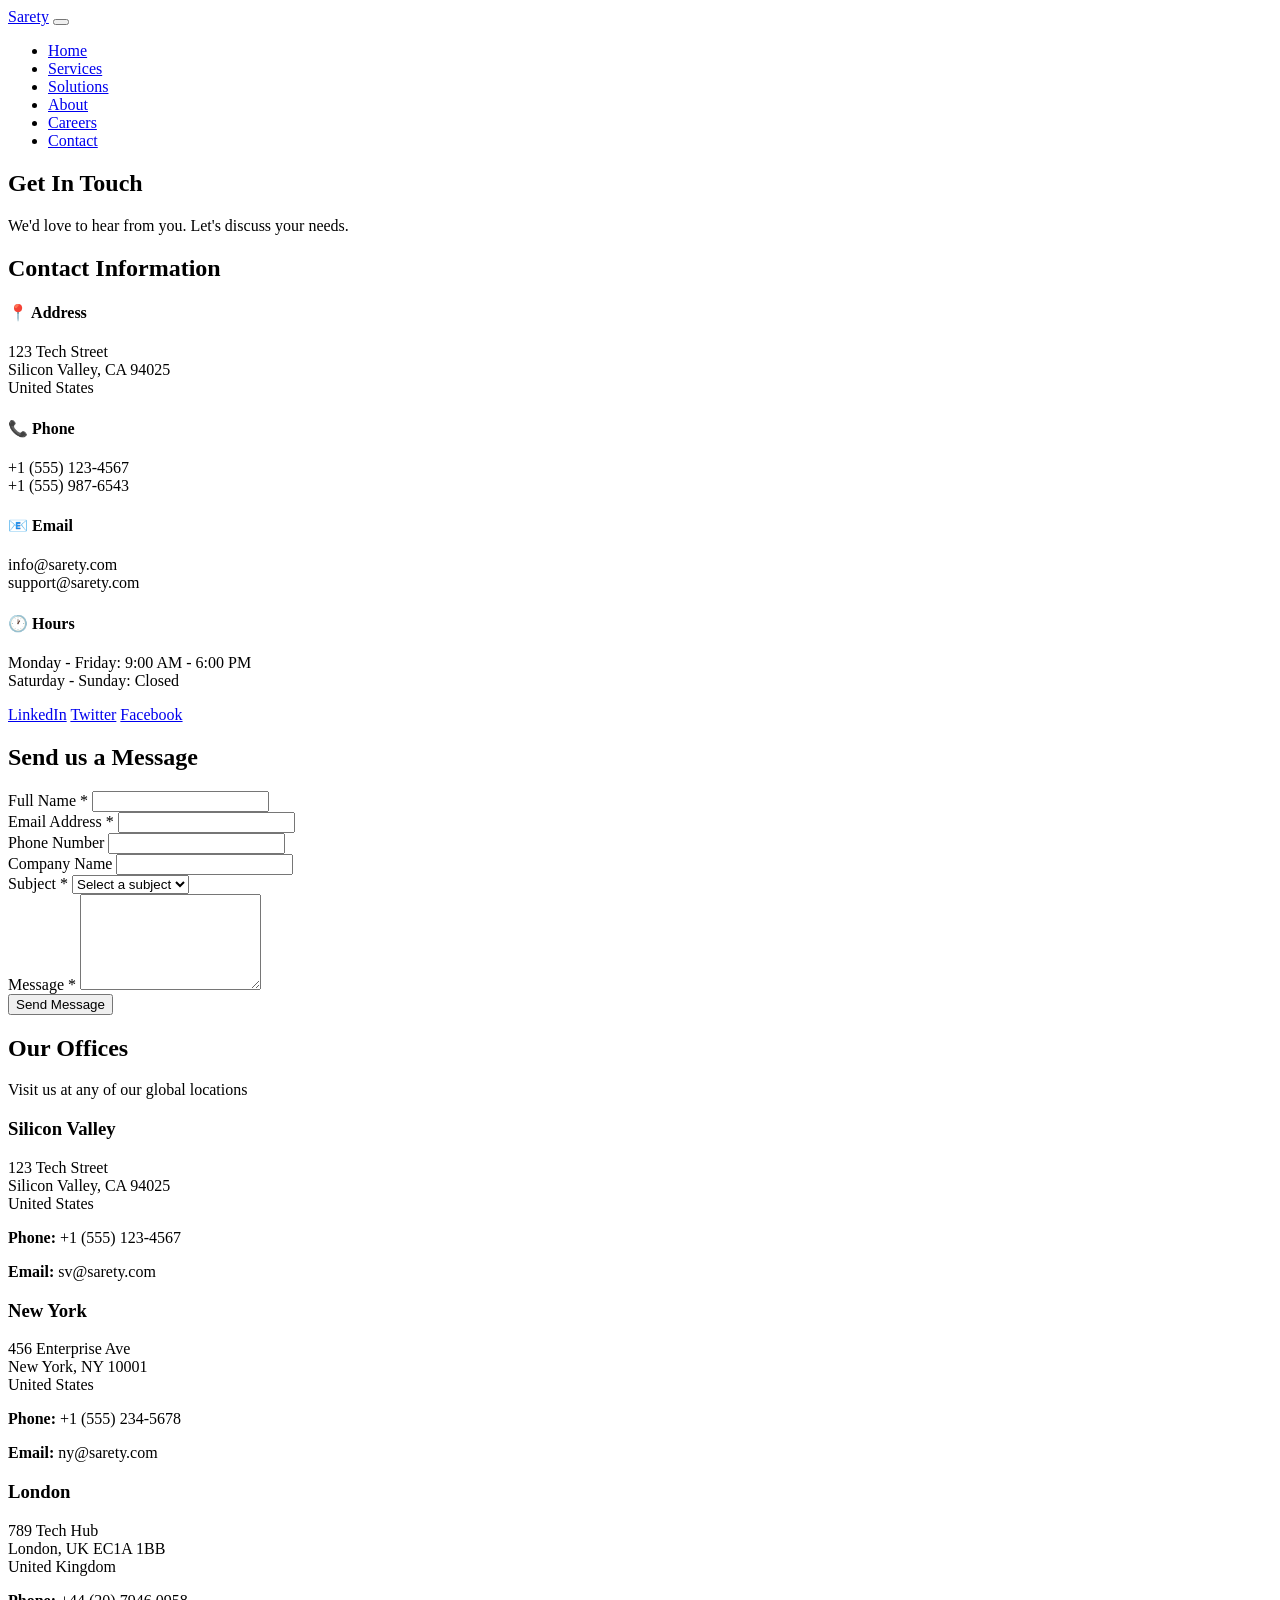
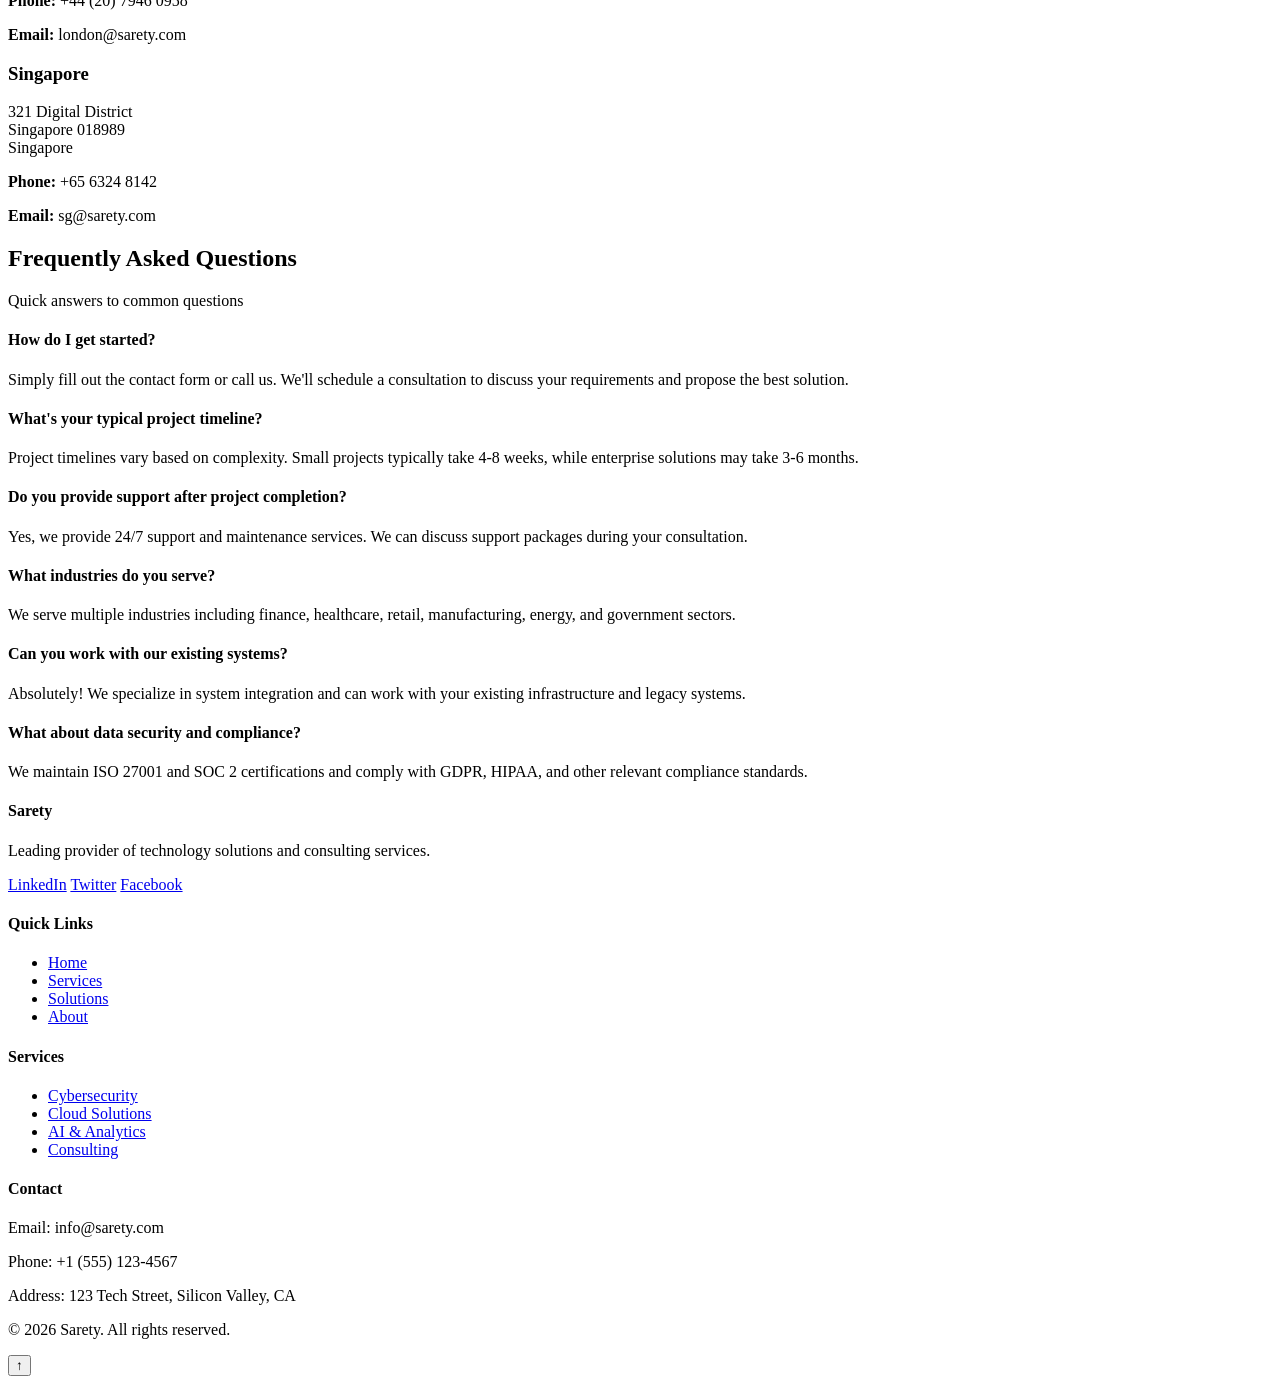
==== contact.html @ a7532923 "Add contact page" ====
<!DOCTYPE html>
<html lang="en">
<head>
    <meta charset="UTF-8">
    <meta name="viewport" content="width=device-width, initial-scale=1.0">
    <meta name="description" content="Contact Sarety - Get in touch with our team">
    <title>Contact - Sarety</title>
    <link rel="stylesheet" href="css/style.css">
    <link rel="stylesheet" href="css/responsive.css">
</head>
<body>
    <!-- Navigation -->
    <nav class="navbar">
        <div class="container">
            <div class="navbar-brand">
                <a href="index.html" class="logo">Sarety</a>
                <button class="hamburger" id="hamburger">
                    <span></span>
                    <span></span>
                    <span></span>
                </button>
            </div>
            <ul class="nav-menu" id="navMenu">
                <li><a href="index.html">Home</a></li>
                <li><a href="services.html">Services</a></li>
                <li><a href="solutions.html">Solutions</a></li>
                <li><a href="about.html">About</a></li>
                <li><a href="careers.html">Careers</a></li>
                <li><a href="contact.html" class="active">Contact</a></li>
            </ul>
        </div>
    </nav>

    <!-- Page Header -->
    <section class="page-header">
        <div class="container">
            <h1>Get In Touch</h1>
            <p>We'd love to hear from you. Let's discuss your needs.</p>
        </div>
    </section>

    <!-- Contact Section -->
    <section class="contact-section section">
        <div class="container">
            <div class="contact-grid">
                <div class="contact-info">
                    <h2>Contact Information</h2>
                    <div class="info-item">
                        <h4>📍 Address</h4>
                        <p>123 Tech Street<br>Silicon Valley, CA 94025<br>United States</p>
                    </div>
                    <div class="info-item">
                        <h4>📞 Phone</h4>
                        <p>+1 (555) 123-4567<br>+1 (555) 987-6543</p>
                    </div>
                    <div class="info-item">
                        <h4>📧 Email</h4>
                        <p>info@sarety.com<br>support@sarety.com</p>
                    </div>
                    <div class="info-item">
                        <h4>🕐 Hours</h4>
                        <p>Monday - Friday: 9:00 AM - 6:00 PM<br>Saturday - Sunday: Closed</p>
                    </div>
                    <div class="social-links-large">
                        <a href="#" class="social-link-large">LinkedIn</a>
                        <a href="#" class="social-link-large">Twitter</a>
                        <a href="#" class="social-link-large">Facebook</a>
                    </div>
                </div>

                <div class="contact-form-container">
                    <h2>Send us a Message</h2>
                    <form class="contact-form" id="contactForm">
                        <div class="form-group">
                            <label for="name">Full Name *</label>
                            <input type="text" id="name" name="name" required>
                            <span class="error-message"></span>
                        </div>
                        <div class="form-group">
                            <label for="email">Email Address *</label>
                            <input type="email" id="email" name="email" required>
                            <span class="error-message"></span>
                        </div>
                        <div class="form-group">
                            <label for="phone">Phone Number</label>
                            <input type="tel" id="phone" name="phone">
                        </div>
                        <div class="form-group">
                            <label for="company">Company Name</label>
                            <input type="text" id="company" name="company">
                        </div>
                        <div class="form-group">
                            <label for="subject">Subject *</label>
                            <select id="subject" name="subject" required>
                                <option value="">Select a subject</option>
                                <option value="Services Inquiry">Services Inquiry</option>
                                <option value="Support">Support</option>
                                <option value="Partnership">Partnership</option>
                                <option value="Careers">Careers</option>
                                <option value="Other">Other</option>
                            </select>
                            <span class="error-message"></span>
                        </div>
                        <div class="form-group">
                            <label for="message">Message *</label>
                            <textarea id="message" name="message" rows="6" required></textarea>
                            <span class="error-message"></span>
                        </div>
                        <button type="submit" class="btn btn-primary">Send Message</button>
                        <div class="form-message"></div>
                    </form>
                </div>
            </div>
        </div>
    </section>

    <!-- Office Locations -->
    <section class="office-locations section section-alt">
        <div class="container">
            <div class="section-header">
                <h2>Our Offices</h2>
                <p>Visit us at any of our global locations</p>
            </div>
            <div class="locations-grid">
                <div class="location-card">
                    <h3>Silicon Valley</h3>
                    <p>123 Tech Street<br>Silicon Valley, CA 94025<br>United States</p>
                    <p><strong>Phone:</strong> +1 (555) 123-4567</p>
                    <p><strong>Email:</strong> sv@sarety.com</p>
                </div>
                <div class="location-card">
                    <h3>New York</h3>
                    <p>456 Enterprise Ave<br>New York, NY 10001<br>United States</p>
                    <p><strong>Phone:</strong> +1 (555) 234-5678</p>
                    <p><strong>Email:</strong> ny@sarety.com</p>
                </div>
                <div class="location-card">
                    <h3>London</h3>
                    <p>789 Tech Hub<br>London, UK EC1A 1BB<br>United Kingdom</p>
                    <p><strong>Phone:</strong> +44 (20) 7946 0958</p>
                    <p><strong>Email:</strong> london@sarety.com</p>
                </div>
                <div class="location-card">
                    <h3>Singapore</h3>
                    <p>321 Digital District<br>Singapore 018989<br>Singapore</p>
                    <p><strong>Phone:</strong> +65 6324 8142</p>
                    <p><strong>Email:</strong> sg@sarety.com</p>
                </div>
            </div>
        </div>
    </section>

    <!-- FAQ Section -->
    <section class="faq section">
        <div class="container">
            <div class="section-header">
                <h2>Frequently Asked Questions</h2>
                <p>Quick answers to common questions</p>
            </div>
            <div class="faq-grid">
                <div class="faq-item">
                    <h4>How do I get started?</h4>
                    <p>Simply fill out the contact form or call us. We'll schedule a consultation to discuss your requirements and propose the best solution.</p>
                </div>
                <div class="faq-item">
                    <h4>What's your typical project timeline?</h4>
                    <p>Project timelines vary based on complexity. Small projects typically take 4-8 weeks, while enterprise solutions may take 3-6 months.</p>
                </div>
                <div class="faq-item">
                    <h4>Do you provide support after project completion?</h4>
                    <p>Yes, we provide 24/7 support and maintenance services. We can discuss support packages during your consultation.</p>
                </div>
                <div class="faq-item">
                    <h4>What industries do you serve?</h4>
                    <p>We serve multiple industries including finance, healthcare, retail, manufacturing, energy, and government sectors.</p>
                </div>
                <div class="faq-item">
                    <h4>Can you work with our existing systems?</h4>
                    <p>Absolutely! We specialize in system integration and can work with your existing infrastructure and legacy systems.</p>
                </div>
                <div class="faq-item">
                    <h4>What about data security and compliance?</h4>
                    <p>We maintain ISO 27001 and SOC 2 certifications and comply with GDPR, HIPAA, and other relevant compliance standards.</p>
                </div>
            </div>
        </div>
    </section>

    <!-- Footer -->
    <footer class="footer">
        <div class="container">
            <div class="footer-content">
                <div class="footer-section">
                    <h4>Sarety</h4>
                    <p>Leading provider of technology solutions and consulting services.</p>
                    <div class="social-links">
                        <a href="#" class="social-link">LinkedIn</a>
                        <a href="#" class="social-link">Twitter</a>
                        <a href="#" class="social-link">Facebook</a>
                    </div>
                </div>
                <div class="footer-section">
                    <h4>Quick Links</h4>
                    <ul>
                        <li><a href="index.html">Home</a></li>
                        <li><a href="services.html">Services</a></li>
                        <li><a href="solutions.html">Solutions</a></li>
                        <li><a href="about.html">About</a></li>
                    </ul>
                </div>
                <div class="footer-section">
                    <h4>Services</h4>
                    <ul>
                        <li><a href="services.html">Cybersecurity</a></li>
                        <li><a href="services.html">Cloud Solutions</a></li>
                        <li><a href="services.html">AI & Analytics</a></li>
                        <li><a href="services.html">Consulting</a></li>
                    </ul>
                </div>
                <div class="footer-section">
                    <h4>Contact</h4>
                    <p>Email: info@sarety.com</p>
                    <p>Phone: +1 (555) 123-4567</p>
                    <p>Address: 123 Tech Street, Silicon Valley, CA</p>
                </div>
            </div>
            <div class="footer-bottom">
                <p>&copy; 2026 Sarety. All rights reserved.</p>
            </div>
        </div>
    </footer>

    <!-- Back to Top Button -->
    <button class="back-to-top" id="backToTop">↑</button>

    <script src="js/main.js"></script>
    <script src="js/form-validation.js"></script>
</body>
</html>
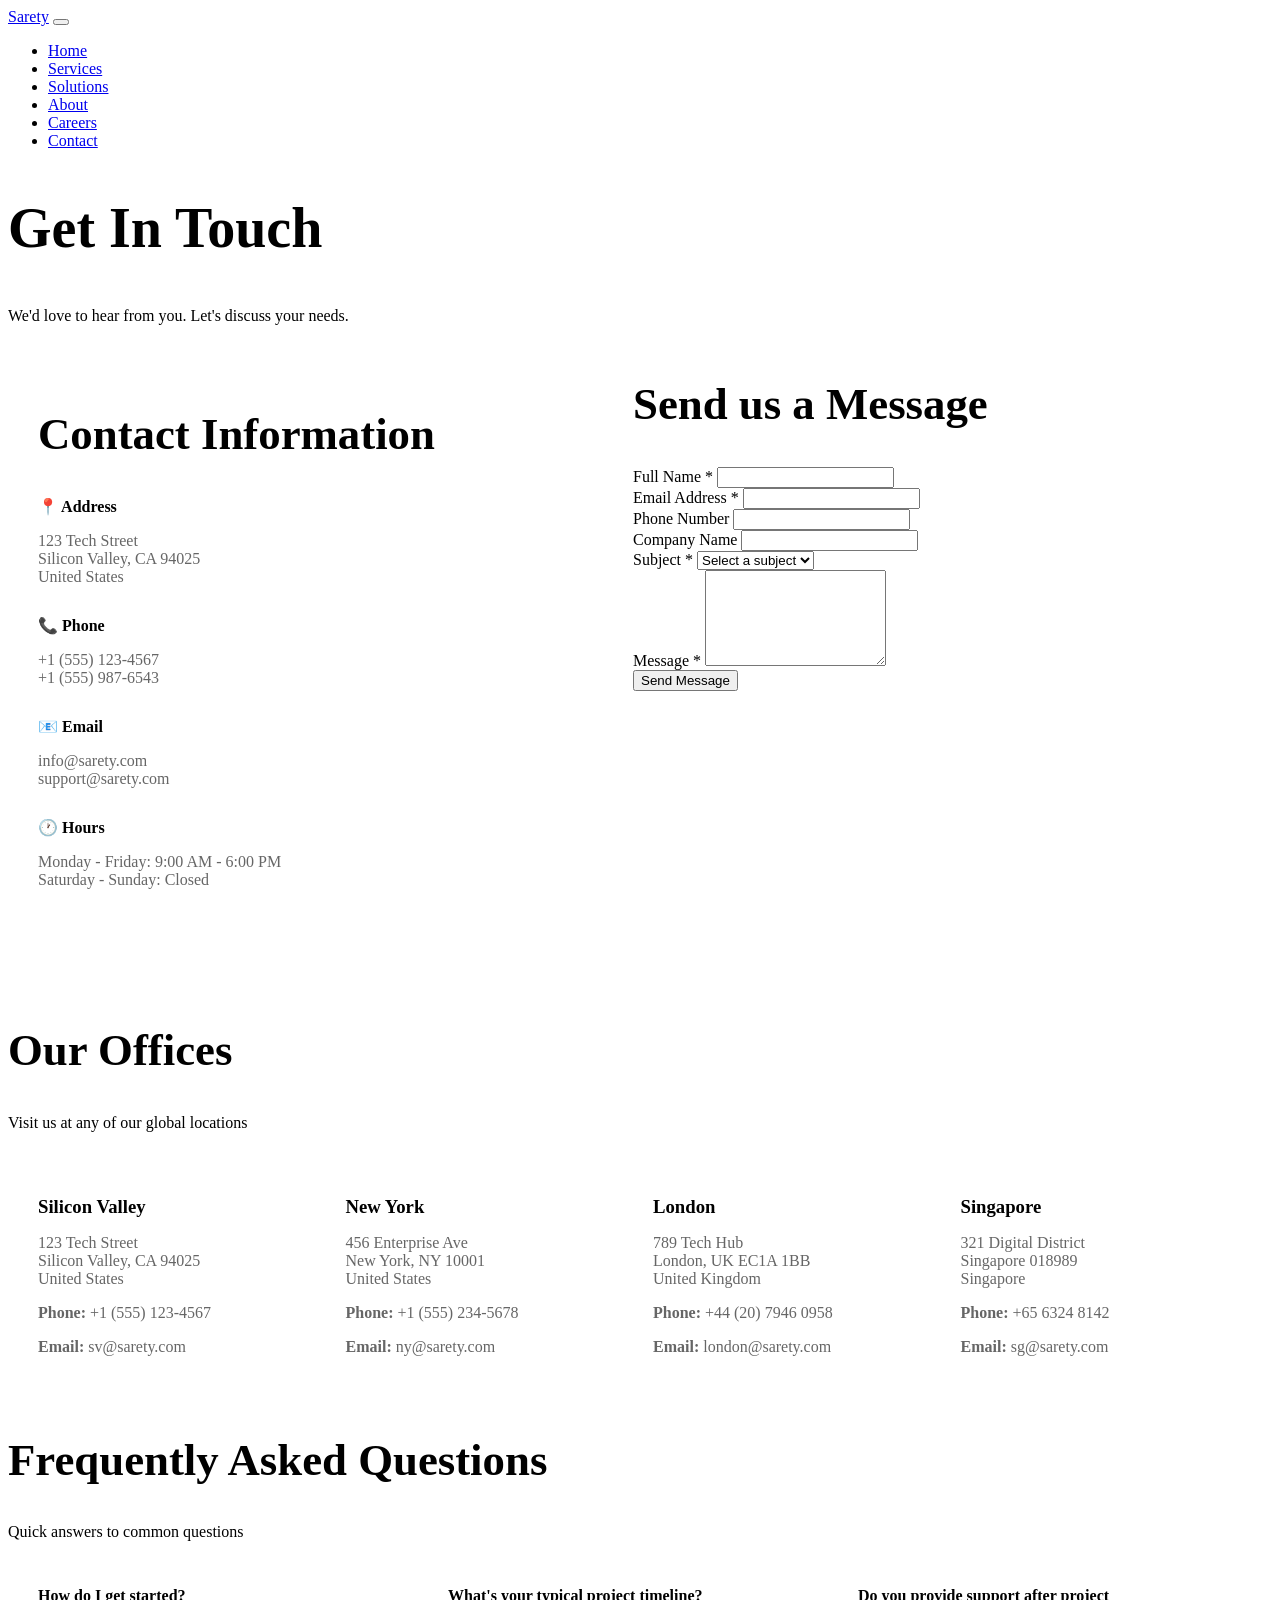
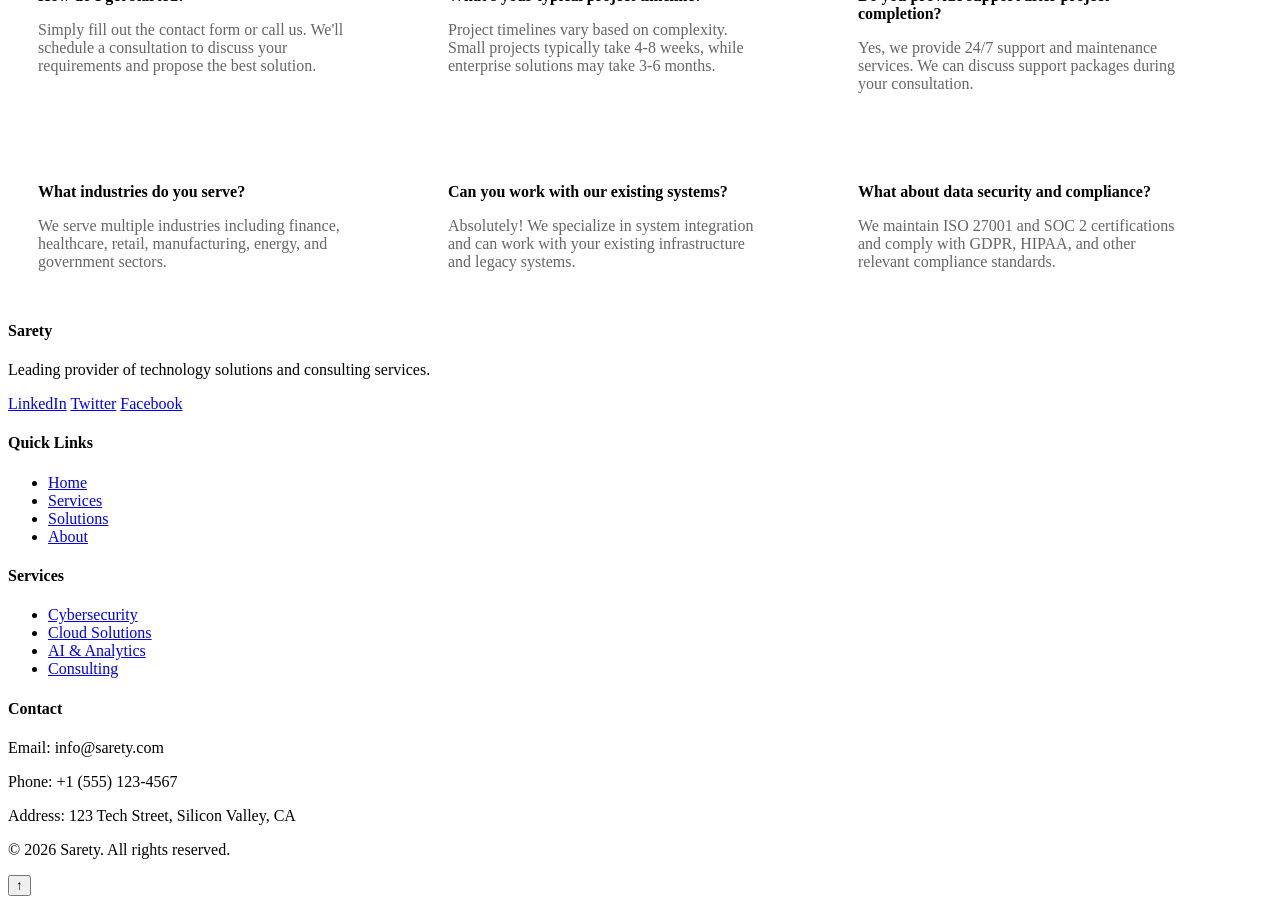
==== commit 1dbc0b3c: "Fix: Add media-queries.css to contact.html" ====
--- a/contact.html
+++ b/contact.html
@@ -7,6 +7,7 @@
     <title>Contact - Sarety</title>
     <link rel="stylesheet" href="css/style.css">
     <link rel="stylesheet" href="css/responsive.css">
+    <link rel="stylesheet" href="css/media-queries.css">
 </head>
 <body>
     <!-- Navigation -->
@@ -236,4 +237,4 @@
     <script src="js/main.js"></script>
     <script src="js/form-validation.js"></script>
 </body>
-</html>
+</html>
--- a/css/responsive.css
+++ b/css/responsive.css
@@ -0,0 +1,705 @@
+/* Services Detail Grid */
+.services-grid-full {
+    display: grid;
+    grid-template-columns: repeat(auto-fit, minmax(300px, 1fr));
+    gap: 30px;
+}
+
+.service-card-full {
+    background: #fff;
+    padding: 40px;
+    border-radius: 8px;
+    border: 1px solid var(--border-color);
+    transition: var(--transition);
+}
+
+.service-card-full:hover {
+    transform: translateY(-10px);
+    box-shadow: 0 15px 40px rgba(0, 0, 0, 0.1);
+}
+
+.service-icon-large {
+    color: var(--primary-color);
+    margin-bottom: 20px;
+    display: flex;
+    justify-content: center;
+}
+
+.service-features {
+    list-style: none;
+    padding: 0;
+    margin: 20px 0 0;
+}
+
+.service-features li {
+    padding: 8px 0;
+    padding-left: 25px;
+    position: relative;
+    color: #666;
+}
+
+.service-features li:before {
+    content: "✓";
+    position: absolute;
+    left: 0;
+    color: var(--success-color);
+    font-weight: bold;
+}
+
+/* Solutions Grid */
+.solutions-grid {
+    display: grid;
+    grid-template-columns: repeat(auto-fit, minmax(280px, 1fr));
+    gap: 30px;
+}
+
+.solution-card {
+    background: #fff;
+    padding: 30px;
+    border-radius: 8px;
+    border: 1px solid var(--border-color);
+    transition: var(--transition);
+}
+
+.solution-card:hover {
+    transform: translateY(-10px);
+    box-shadow: 0 15px 40px rgba(0, 0, 0, 0.1);
+}
+
+.solution-header {
+    border-bottom: 3px solid var(--secondary-color);
+    padding-bottom: 15px;
+    margin-bottom: 15px;
+}
+
+.solution-card h3 {
+    margin-bottom: 0;
+}
+
+.solution-features {
+    list-style: none;
+    padding: 0;
+    margin: 15px 0 0;
+}
+
+.solution-features li {
+    padding: 8px 0;
+    padding-left: 25px;
+    position: relative;
+    color: #666;
+}
+
+.solution-features li:before {
+    content: "→";
+    position: absolute;
+    left: 0;
+    color: var(--secondary-color);
+    font-weight: bold;
+}
+
+/* Case Studies */
+.case-studies-grid {
+    display: grid;
+    grid-template-columns: repeat(auto-fit, minmax(300px, 1fr));
+    gap: 30px;
+}
+
+.case-study-card {
+    background: #fff;
+    padding: 30px;
+    border-radius: 8px;
+    border: 1px solid var(--border-color);
+    transition: var(--transition);
+}
+
+.case-study-card:hover {
+    box-shadow: 0 15px 40px rgba(0, 0, 0, 0.1);
+}
+
+.case-study-meta {
+    display: flex;
+    gap: 15px;
+    margin: 15px 0;
+}
+
+.industry,
+.year {
+    display: inline-block;
+    padding: 5px 12px;
+    background-color: var(--light-color);
+    border-radius: 20px;
+    font-size: 0.9rem;
+    color: #666;
+}
+
+.industry {
+    background-color: rgba(0, 82, 204, 0.1);
+    color: var(--primary-color);
+}
+
+.case-study-metrics {
+    display: grid;
+    grid-template-columns: repeat(2, 1fr);
+    gap: 20px;
+    margin-top: 20px;
+    padding-top: 20px;
+    border-top: 1px solid var(--border-color);
+}
+
+.metric {
+    text-align: center;
+}
+
+.metric-value {
+    display: block;
+    font-size: 1.8rem;
+    font-weight: 700;
+    color: var(--primary-color);
+}
+
+.metric-label {
+    display: block;
+    font-size: 0.9rem;
+    color: #666;
+    margin-top: 5px;
+}
+
+/* Technology Stack */
+.tech-categories {
+    display: grid;
+    grid-template-columns: repeat(auto-fit, minmax(250px, 1fr));
+    gap: 30px;
+}
+
+.tech-category h4 {
+    margin-bottom: 15px;
+    color: var(--primary-color);
+}
+
+.tech-tags {
+    display: flex;
+    flex-wrap: wrap;
+    gap: 10px;
+}
+
+.tech-tags span {
+    background-color: var(--light-color);
+    padding: 8px 15px;
+    border-radius: 20px;
+    font-size: 0.9rem;
+    color: var(--text-color);
+    border: 1px solid var(--border-color);
+    transition: var(--transition);
+}
+
+.tech-tags span:hover {
+    background-color: var(--primary-color);
+    color: #fff;
+    border-color: var(--primary-color);
+}
+
+/* Process Steps */
+.process-steps {
+    display: grid;
+    grid-template-columns: repeat(auto-fit, minmax(200px, 1fr));
+    gap: 30px;
+    position: relative;
+}
+
+.step {
+    text-align: center;
+    padding: 30px;
+    background: #fff;
+    border-radius: 8px;
+    border: 1px solid var(--border-color);
+}
+
+.step-number {
+    font-size: 2.5rem;
+    font-weight: 700;
+    color: var(--secondary-color);
+    margin-bottom: 15px;
+}
+
+.step h4 {
+    margin-bottom: 10px;
+}
+
+.step p {
+    color: #666;
+    margin-bottom: 0;
+}
+
+/* Team */
+.team-grid {
+    display: grid;
+    grid-template-columns: repeat(auto-fit, minmax(250px, 1fr));
+    gap: 30px;
+}
+
+.team-member {
+    text-align: center;
+    background: #fff;
+    padding: 30px;
+    border-radius: 8px;
+    border: 1px solid var(--border-color);
+    transition: var(--transition);
+}
+
+.team-member:hover {
+    transform: translateY(-10px);
+    box-shadow: 0 15px 40px rgba(0, 0, 0, 0.1);
+}
+
+.member-image {
+    font-size: 4rem;
+    margin-bottom: 15px;
+}
+
+.member-role {
+    color: var(--primary-color);
+    font-weight: 600;
+    margin-bottom: 10px;
+}
+
+.member-bio {
+    color: #666;
+    font-size: 0.95rem;
+    margin-bottom: 0;
+}
+
+/* Timeline */
+.timeline-items {
+    position: relative;
+    padding: 40px 0;
+}
+
+.timeline-items::before {
+    content: '';
+    position: absolute;
+    left: 50%;
+    transform: translateX(-50%);
+    width: 2px;
+    height: 100%;
+    background: linear-gradient(to bottom, var(--primary-color), var(--secondary-color));
+}
+
+.timeline-item {
+    margin-bottom: 40px;
+    position: relative;
+}
+
+.timeline-item:nth-child(odd) .timeline-content {
+    margin-left: 0;
+    margin-right: 50%;
+    padding-right: 30px;
+    text-align: right;
+}
+
+.timeline-item:nth-child(even) .timeline-content {
+    margin-left: 50%;
+    padding-left: 30px;
+    text-align: left;
+}
+
+.timeline-marker {
+    position: absolute;
+    left: 50%;
+    transform: translateX(-50%);
+    width: 40px;
+    height: 40px;
+    background: var(--primary-color);
+    border-radius: 50%;
+    display: flex;
+    align-items: center;
+    justify-content: center;
+    color: #fff;
+    font-weight: 600;
+    top: 0;
+    z-index: 10;
+}
+
+.timeline-content h4 {
+    margin-bottom: 5px;
+}
+
+.timeline-content p {
+    color: #666;
+    margin-bottom: 0;
+}
+
+/* Certifications */
+.certifications-grid {
+    display: grid;
+    grid-template-columns: repeat(auto-fit, minmax(150px, 1fr));
+    gap: 20px;
+}
+
+.cert-item {
+    background: #fff;
+    padding: 30px;
+    border-radius: 8px;
+    text-align: center;
+    border: 1px solid var(--border-color);
+    transition: var(--transition);
+}
+
+.cert-item:hover {
+    transform: translateY(-5px);
+    box-shadow: 0 10px 30px rgba(0, 0, 0, 0.1);
+}
+
+.cert-badge {
+    display: inline-block;
+    padding: 10px 15px;
+    background: var(--light-color);
+    border-radius: 5px;
+    font-weight: 600;
+    color: var(--primary-color);
+    font-size: 0.9rem;
+    margin-bottom: 10px;
+}
+
+.cert-item p {
+    color: #666;
+    font-size: 0.95rem;
+    margin-bottom: 0;
+}
+
+/* Values */
+.values-grid {
+    display: grid;
+    grid-template-columns: repeat(auto-fit, minmax(250px, 1fr));
+    gap: 30px;
+}
+
+.value-card {
+    background: #fff;
+    padding: 30px;
+    border-radius: 8px;
+    text-align: center;
+    border: 1px solid var(--border-color);
+    transition: var(--transition);
+}
+
+.value-card:hover {
+    transform: translateY(-10px);
+    box-shadow: 0 15px 40px rgba(0, 0, 0, 0.1);
+}
+
+.value-icon {
+    font-size: 3rem;
+    margin-bottom: 15px;
+}
+
+/* Benefits Grid */
+.benefits-grid {
+    display: grid;
+    grid-template-columns: repeat(auto-fit, minmax(250px, 1fr));
+    gap: 30px;
+}
+
+.benefit-item {
+    background: #fff;
+    padding: 30px;
+    border-radius: 8px;
+    border-left: 4px solid var(--primary-color);
+    transition: var(--transition);
+}
+
+.benefit-item:hover {
+    box-shadow: 0 10px 30px rgba(0, 0, 0, 0.1);
+}
+
+.benefit-item h4 {
+    margin-bottom: 15px;
+    margin-top: 0;
+}
+
+.benefit-item p {
+    color: #666;
+    margin-bottom: 0;
+}
+
+/* Positions List */
+.positions-list {
+    display: grid;
+    gap: 30px;
+}
+
+.position-card {
+    background: #fff;
+    padding: 30px;
+    border-radius: 8px;
+    border: 1px solid var(--border-color);
+    transition: var(--transition);
+}
+
+.position-card:hover {
+    box-shadow: 0 10px 30px rgba(0, 0, 0, 0.1);
+}
+
+.position-header h3 {
+    margin-bottom: 10px;
+}
+
+.position-meta {
+    display: flex;
+    gap: 20px;
+    font-size: 0.95rem;
+    color: #666;
+    margin-bottom: 15px;
+}
+
+.location, .type {
+    display: inline-block;
+}
+
+.position-requirements {
+    margin: 20px 0;
+    padding: 20px;
+    background-color: var(--light-color);
+    border-radius: 5px;
+}
+
+.position-requirements h4 {
+    margin-bottom: 10px;
+    margin-top: 0;
+}
+
+.position-requirements ul {
+    padding-left: 20px;
+}
+
+.position-requirements li {
+    color: #666;
+    margin-bottom: 8px;
+}
+
+/* Contact Grid */
+.contact-grid {
+    display: grid;
+    grid-template-columns: 1fr 1fr;
+    gap: 50px;
+}
+
+.contact-info {
+    padding: 30px;
+    background: var(--light-color);
+    border-radius: 8px;
+}
+
+.info-item {
+    margin-bottom: 30px;
+}
+
+.info-item h4 {
+    margin-bottom: 10px;
+    color: var(--primary-color);
+}
+
+.info-item p {
+    color: #666;
+    margin-bottom: 0;
+}
+
+.social-links-large {
+    display: flex;
+    gap: 15px;
+    margin-top: 20px;
+}
+
+.social-link-large {
+    display: inline-block;
+    padding: 10px 15px;
+    background: var(--primary-color);
+    color: #fff;
+    border-radius: 5px;
+    transition: var(--transition);
+}
+
+.social-link-large:hover {
+    background: #0041a8;
+    transform: translateY(-2px);
+}
+
+/* Office Locations */
+.locations-grid {
+    display: grid;
+    grid-template-columns: repeat(auto-fit, minmax(250px, 1fr));
+    gap: 30px;
+}
+
+.location-card {
+    background: #fff;
+    padding: 30px;
+    border-radius: 8px;
+    border: 1px solid var(--border-color);
+    transition: var(--transition);
+}
+
+.location-card:hover {
+    transform: translateY(-10px);
+    box-shadow: 0 15px 40px rgba(0, 0, 0, 0.1);
+}
+
+.location-card h3 {
+    margin-bottom: 15px;
+    color: var(--primary-color);
+}
+
+.location-card p {
+    color: #666;
+    margin-bottom: 10px;
+}
+
+.location-card p strong {
+    color: var(--text-color);
+}
+
+/* FAQ */
+.faq-grid {
+    display: grid;
+    grid-template-columns: repeat(auto-fit, minmax(300px, 1fr));
+    gap: 30px;
+}
+
+.faq-item {
+    background: #fff;
+    padding: 30px;
+    border-radius: 8px;
+    border: 1px solid var(--border-color);
+}
+
+.faq-item h4 {
+    margin-bottom: 10px;
+    color: var(--primary-color);
+    margin-top: 0;
+}
+
+.faq-item p {
+    color: #666;
+    margin-bottom: 0;
+}
+
+/* Internship */
+.internship-content {
+    background: #fff;
+    padding: 40px;
+    border-radius: 8px;
+    border: 1px solid var(--border-color);
+}
+
+.internship-benefits {
+    display: grid;
+    grid-template-columns: repeat(auto-fit, minmax(200px, 1fr));
+    gap: 30px;
+    margin: 30px 0;
+}
+
+.benefit {
+    text-align: center;
+}
+
+.benefit h4 {
+    margin-bottom: 10px;
+    color: var(--primary-color);
+}
+
+.benefit p {
+    color: #666;
+    margin-bottom: 0;
+}
+
+/* Culture */
+.culture-grid {
+    display: grid;
+    grid-template-columns: repeat(auto-fit, minmax(250px, 1fr));
+    gap: 30px;
+}
+
+.culture-item {
+    background: #fff;
+    padding: 30px;
+    border-radius: 8px;
+    border-left: 4px solid var(--secondary-color);
+}
+
+.culture-item h4 {
+    margin-bottom: 10px;
+    margin-top: 0;
+}
+
+.culture-item p {
+    color: #666;
+    margin-bottom: 0;
+}
+
+/* Why Join */
+.why-join {
+    background: var(--light-color);
+}
+
+/* Overview */
+.company-overview {
+    padding: 60px 0;
+}
+
+.overview-content {
+    display: grid;
+    grid-template-columns: 1fr 1fr;
+    gap: 40px;
+    align-items: center;
+}
+
+.overview-text p {
+    color: #666;
+    line-height: 1.8;
+}
+
+.highlight-box {
+    background: linear-gradient(135deg, var(--primary-color) 0%, var(--secondary-color) 100%);
+    color: #fff;
+    padding: 40px;
+    border-radius: 8px;
+}
+
+.highlight-box h4 {
+    color: #fff;
+    margin-bottom: 15px;
+    margin-top: 0;
+}
+
+.highlight-box p {
+    color: rgba(255, 255, 255, 0.9);
+    margin-bottom: 0;
+}
+
+/* Mission & Vision */
+.mission-vision-grid {
+    display: grid;
+    grid-template-columns: 1fr 1fr;
+    gap: 40px;
+}
+
+.mission-box,
+.vision-box {
+    background: #fff;
+    padding: 40px;
+    border-radius: 8px;
+    border: 1px solid var(--border-color);
+}
+
+.mission-box h3,
+.vision-box h3 {
+    color: var(--primary-color);
+    margin-bottom: 15px;
+    margin-top: 0;
+}
+
+.mission-box p,
+.vision-box p {
+    color: #666;
+    line-height: 1.8;
+    margin-bottom: 0;
+}
--- a/css/media-queries.css
+++ b/css/media-queries.css
@@ -0,0 +1,566 @@
+/* Mobile Responsive - Tablet (768px and below) */
+@media (max-width: 768px) {
+    h1 {
+        font-size: 2rem;
+    }
+
+    h2 {
+        font-size: 1.8rem;
+    }
+
+    h3 {
+        font-size: 1.5rem;
+    }
+
+    .container {
+        padding: 0 15px;
+    }
+
+    /* Navigation */
+    .navbar .container {
+        padding: 12px 15px;
+    }
+
+    .nav-menu {
+        position: absolute;
+        top: 60px;
+        left: 0;
+        width: 100%;
+        background: #fff;
+        flex-direction: column;
+        gap: 0;
+        padding: 20px 0;
+        box-shadow: 0 5px 10px rgba(0, 0, 0, 0.1);
+        display: none;
+        z-index: 999;
+    }
+
+    .nav-menu.active {
+        display: flex;
+    }
+
+    .nav-menu li {
+        width: 100%;
+    }
+
+    .nav-menu a {
+        display: block;
+        padding: 12px 20px;
+        border-bottom: 1px solid var(--border-color);
+    }
+
+    .nav-menu a::after {
+        display: none !important;
+    }
+
+    .nav-menu a.active {
+        background-color: var(--light-color);
+        color: var(--primary-color);
+    }
+
+    .hamburger {
+        display: flex;
+    }
+
+    .logo {
+        font-size: 1.5rem;
+    }
+
+    /* Hero */
+    .hero {
+        padding: 80px 20px;
+        min-height: auto;
+    }
+
+    .hero-content h1 {
+        font-size: 2.2rem;
+    }
+
+    .hero-content p {
+        font-size: 1rem;
+    }
+
+    .hero-buttons {
+        flex-direction: column;
+    }
+
+    .hero-buttons .btn {
+        width: 100%;
+    }
+
+    /* Page Header */
+    .page-header {
+        padding: 60px 20px;
+    }
+
+    .page-header h1 {
+        font-size: 2rem;
+    }
+
+    .page-header p {
+        font-size: 1rem;
+    }
+
+    /* Section */
+    .section {
+        padding: 60px 0;
+    }
+
+    /* Grid Layouts */
+    .grid-2,
+    .grid-3,
+    .grid-4,
+    .services-grid,
+    .services-grid-full,
+    .solutions-grid,
+    .case-studies-grid,
+    .features-grid,
+    .stats-grid,
+    .team-grid,
+    .values-grid,
+    .benefits-grid,
+    .locations-grid,
+    .faq-grid,
+    .culture-grid,
+    .tech-categories,
+    .certifications-grid,
+    .internship-benefits {
+        grid-template-columns: 1fr;
+    }
+
+    .overview-content,
+    .mission-vision-grid,
+    .contact-grid {
+        grid-template-columns: 1fr;
+    }
+
+    /* Timeline */
+    .timeline-items::before {
+        left: 30px;
+    }
+
+    .timeline-item:nth-child(odd) .timeline-content,
+    .timeline-item:nth-child(even) .timeline-content {
+        margin-left: 80px;
+        margin-right: 0;
+        padding-left: 20px;
+        padding-right: 0;
+        text-align: left;
+    }
+
+    .timeline-marker {
+        left: 30px;
+        width: 30px;
+        height: 30px;
+        font-size: 0.9rem;
+    }
+
+    /* Contact Form */
+    .contact-form {
+        width: 100%;
+    }
+
+    /* Buttons */
+    .btn {
+        padding: 10px 20px;
+        font-size: 0.95rem;
+    }
+
+    /* Service Cards */
+    .service-card,
+    .service-card-full,
+    .solution-card,
+    .case-study-card,
+    .position-card {
+        padding: 20px;
+    }
+
+    /* CTA Section */
+    .cta-section {
+        padding: 60px 20px;
+    }
+
+    .cta-content h2 {
+        font-size: 2rem;
+    }
+
+    .cta-content p {
+        font-size: 1rem;
+    }
+
+    /* Footer */
+    .footer {
+        padding: 40px 20px 20px;
+    }
+
+    .footer-content {
+        gap: 30px;
+    }
+
+    /* Back to Top */
+    .back-to-top {
+        bottom: 20px;
+        right: 20px;
+        width: 45px;
+        height: 45px;
+        font-size: 20px;
+    }
+
+    /* Statistics */
+    .stat-number {
+        font-size: 2.2rem;
+    }
+
+    /* Process Steps */
+    .process-steps::before {
+        display: none;
+    }
+
+    /* Feature Items */
+    .feature-number {
+        font-size: 2rem;
+    }
+
+    /* Info Items */
+    .position-meta {
+        flex-direction: column;
+        gap: 10px;
+    }
+
+    /* Case Study Metrics */
+    .case-study-metrics {
+        grid-template-columns: 1fr;
+    }
+
+    /* Social Links */
+    .social-links-large {
+        flex-wrap: wrap;
+    }
+
+    /* Internship Content */
+    .internship-content {
+        padding: 20px;
+    }
+
+    /* Hero Buttons */
+    .btn-primary,
+    .btn-secondary {
+        width: 100%;
+    }
+}
+
+/* Mobile Responsive - Small devices (480px and below) */
+@media (max-width: 480px) {
+    h1 {
+        font-size: 1.5rem;
+    }
+
+    h2 {
+        font-size: 1.4rem;
+    }
+
+    h3 {
+        font-size: 1.2rem;
+    }
+
+    h4 {
+        font-size: 1.1rem;
+    }
+
+    body {
+        font-size: 0.95rem;
+    }
+
+    .section {
+        padding: 40px 0;
+    }
+
+    /* Hero Section */
+    .hero {
+        padding: 60px 15px;
+    }
+
+    .hero-content h1 {
+        font-size: 1.8rem;
+        margin-bottom: 15px;
+    }
+
+    .hero-content p {
+        font-size: 0.95rem;
+        margin-bottom: 20px;
+    }
+
+    /* Navigation */
+    .navbar .container {
+        flex-wrap: wrap;
+        gap: 0;
+    }
+
+    .logo {
+        font-size: 1.3rem;
+    }
+
+    /* Page Header */
+    .page-header {
+        padding: 40px 15px;
+    }
+
+    .page-header h1 {
+        font-size: 1.6rem;
+    }
+
+    .page-header p {
+        font-size: 0.95rem;
+    }
+
+    /* Buttons */
+    .btn {
+        padding: 10px 16px;
+        font-size: 0.9rem;
+        border-radius: 4px;
+    }
+
+    /* Cards */
+    .service-card,
+    .service-card-full,
+    .solution-card,
+    .case-study-card,
+    .feature-item,
+    .team-member,
+    .value-card,
+    .benefit-item,
+    .location-card,
+    .faq-item,
+    .cert-item,
+    .culture-item,
+    .contact-info,
+    .internship-content {
+        padding: 15px;
+    }
+
+    /* Forms */
+    .form-group input,
+    .form-group select,
+    .form-group textarea {
+        padding: 10px;
+        font-size: 16px;
+    }
+
+    .form-group label {
+        font-size: 0.95rem;
+        margin-bottom: 5px;
+    }
+
+    /* Statistics */
+    .stat-number {
+        font-size: 1.8rem;
+    }
+
+    .stat-item p {
+        font-size: 0.95rem;
+    }
+
+    /* Section Header */
+    .section-header {
+        margin-bottom: 40px;
+    }
+
+    .section-header h2 {
+        margin-bottom: 8px;
+    }
+
+    .section-header p {
+        font-size: 1rem;
+    }
+
+    /* CTA Section */
+    .cta-section {
+        padding: 40px 15px;
+    }
+
+    .cta-content h2 {
+        font-size: 1.5rem;
+    }
+
+    .cta-content p {
+        font-size: 0.95rem;
+    }
+
+    /* Footer */
+    .footer {
+        padding: 30px 15px 15px;
+    }
+
+    .footer-section h4 {
+        font-size: 1.1rem;
+        margin-bottom: 12px;
+    }
+
+    .footer-section p,
+    .footer-section a {
+        font-size: 0.9rem;
+    }
+
+    .social-links {
+        gap: 10px;
+    }
+
+    /* Back to Top */
+    .back-to-top {
+        bottom: 15px;
+        right: 15px;
+        width: 40px;
+        height: 40px;
+        font-size: 18px;
+    }
+
+    /* Position Requirements */
+    .position-requirements {
+        padding: 15px;
+    }
+
+    .position-requirements h4 {
+        font-size: 1rem;
+    }
+
+    .position-requirements li {
+        font-size: 0.9rem;
+    }
+
+    /* Contact Grid */
+    .contact-grid {
+        gap: 30px;
+    }
+
+    /* Location Cards */
+    .location-card {
+        padding: 15px;
+    }
+
+    .location-card h3 {
+        font-size: 1.3rem;
+    }
+
+    /* FAQ */
+    .faq-item h4 {
+        font-size: 1.1rem;
+    }
+
+    .faq-item p {
+        font-size: 0.9rem;
+    }
+
+    /* Service Features List */
+    .service-features li,
+    .solution-features li,
+    .position-requirements li {
+        font-size: 0.9rem;
+        padding: 6px 0;
+        padding-left: 22px;
+    }
+
+    /* Certifications */
+    .cert-badge {
+        font-size: 0.8rem;
+        padding: 8px 12px;
+    }
+
+    /* Meta Tags */
+    .industry,
+    .year {
+        font-size: 0.85rem;
+        padding: 4px 10px;
+    }
+
+    /* Timeline */
+    .timeline-items {
+        padding: 20px 0;
+    }
+
+    .timeline-marker {
+        width: 26px;
+        height: 26px;
+        font-size: 0.8rem;
+    }
+
+    .timeline-item:nth-child(odd) .timeline-content,
+    .timeline-item:nth-child(even) .timeline-content {
+        margin-left: 60px;
+        padding-left: 15px;
+    }
+
+    .timeline-items::before {
+        left: 23px;
+    }
+
+    /* Spacing Utilities */
+    .mt-60, .mb-60 {
+        margin-top: 40px;
+        margin-bottom: 40px;
+    }
+
+    /* Social Links Large */
+    .social-link-large {
+        padding: 8px 12px;
+        font-size: 0.9rem;
+    }
+
+    /* Benefit Items Grid */
+    .benefit h4 {
+        font-size: 1.1rem;
+    }
+
+    .benefit p {
+        font-size: 0.9rem;
+    }
+
+    /* Highlight Box */
+    .highlight-box {
+        padding: 25px;
+    }
+
+    .highlight-box h4 {
+        margin-bottom: 12px;
+    }
+
+    /* Process Steps */
+    .step {
+        padding: 20px;
+    }
+
+    .step-number {
+        font-size: 2rem;
+    }
+
+    .step h4 {
+        font-size: 1.1rem;
+    }
+
+    .step p {
+        font-size: 0.9rem;
+    }
+}
+
+/* Large Screens (1200px and above) */
+@media (min-width: 1200px) {
+    .container {
+        max-width: 1200px;
+    }
+
+    h1 {
+        font-size: 3.5rem;
+    }
+
+    h2 {
+        font-size: 2.8rem;
+    }
+
+    /* Hero Section */
+    .hero {
+        min-height: 700px;
+    }
+
+    .hero-content h1 {
+        font-size: 4rem;
+    }
+}
